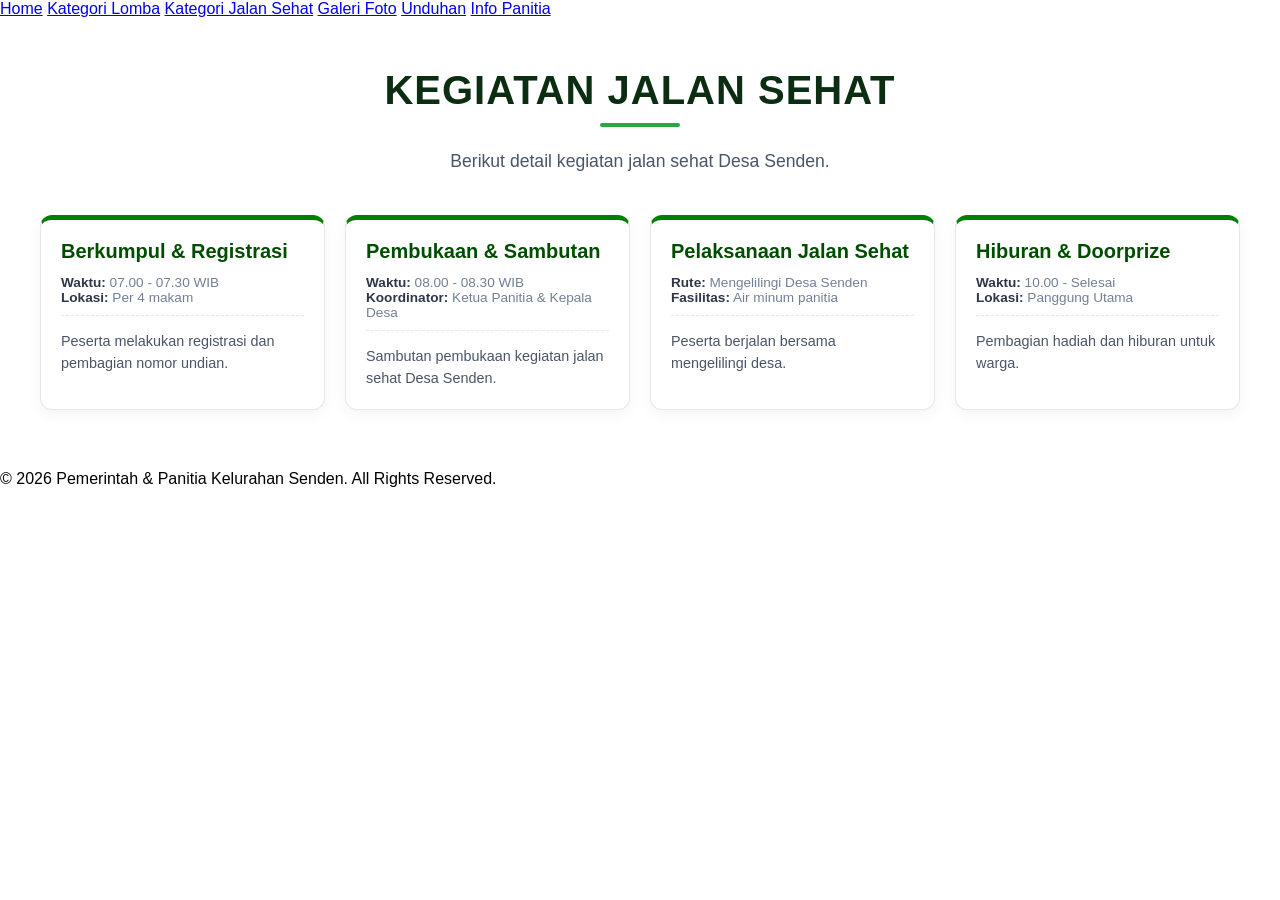
==== jalan-sehat.html @ 729eba9d "Add files via upload" ====
<!DOCTYPE html> <html lang="id"> <head> <meta charset="UTF-8"> <meta name="viewport" content="width=device-width, initial-scale=1.0"> <title>Kategori Jalan Sehat - Desa Senden</title> <link rel="stylesheet" href="Style.css">

    <style>
        /* Mengatur body website */
        body {
            background: #ffffff;
            margin: 0;
            padding: 0;
            font-family: sans-serif;
        }

        /* Section judul utama */
        .main-title-section {
            text-align: center;
            margin: 50px auto 20px auto;
            max-width: 800px;
        }

        /* Judul utama */
        .main-title-section h1 {
            font-size: 2.5rem;
            color: #0b2e13;
            text-transform: uppercase;
            letter-spacing: 1px;
            margin-bottom: 10px;
        }

        /* Garis dekorasi */
        .title-line {
            width: 80px;
            height: 4px;
            background-color: #28a745;
            margin: 0 auto 20px auto;
            border-radius: 2px;
        }

        /* Sub judul */
        .subtitle {
            color: #4a5568;
            font-size: 1.1rem;
            line-height: 1.6;
        }

        /* Grid pembungkus card kegiatan (Sudah Diperbarui menjadi 4 Kolom Sejajar) */
        .rangkaian-grid {
            display: grid;
            /* Memaksa membagi menjadi 4 kolom sejajar rata di desktop */
            grid-template-columns: repeat(4, 1fr);
            gap: 20px;
            max-width: 1200px;
            margin: 40px auto 60px auto;
            padding: 0 20px;
        }

        /* Card kegiatan */
        .kegiatan-card {
            background: #ffffff;
            border: 1px solid #e2e8f0;
            border-top: 5px solid #008000;
            border-radius: 12px;
            padding: 20px; /* Padding disesuaikan agar pas berjejer 4 */
            box-shadow: 0 4px 15px rgba(0,0,0,0.05);
            transition: transform 0.2s;
        }

        /* Efek hover card */
        .kegiatan-card:hover {
            transform: translateY(-5px);
        }

        /* Judul kegiatan */
        .kegiatan-card h3 {
            color: #004d00;
            margin-top: 0;
            margin-bottom: 12px;
            font-size: 1.25rem; /* Ukuran font disesuaikan tipis */
        }

        /* Informasi waktu dan lokasi */
        .meta-info {
            font-size: 0.85rem; /* Ukuran font disesuaikan tipis */
            color: #718096;
            margin-bottom: 15px;
            border-bottom: 1px dashed #e2e8f0;
            padding-bottom: 10px;
        }

        /* Tulisan strong */
        .meta-info strong {
            color: #2d3748;
        }

        /* Deskripsi kegiatan */
        .kegiatan-card p {
            color: #4a5568;
            line-height: 1.5;
            font-size: 0.9rem; /* Ukuran font disesuaikan tipis */
            margin: 0;
        }

        /* Responsive Breakpoint khusus halaman jalan sehat */
        @media (max-width: 992px) {
            .rangkaian-grid {
                grid-template-columns: repeat(2, 1fr); /* Tampilan tablet jadi 2 kolom */
            }
        }

        @media (max-width: 576px) {
            .rangkaian-grid {
                grid-template-columns: 1fr; /* Tampilan HP jadi 1 kolom memanjang kebawah */
            }
        }
    </style>
</head>

<body> 
    <nav id="navbar">
        <a href="index.html">Home</a>
        <a href="kategori.html">Kategori Lomba</a>
        <a href="jalan-sehat.html" class="active">Kategori Jalan Sehat</a>
        <a href="galeri.html">Galeri Foto</a>
        <a href="unduhan.html">Unduhan</a>
        <a href="kontak.html">Info Panitia</a>
    </nav>

    <section class="main-title-section">
        <h1>Kegiatan Jalan Sehat</h1>
        <div class="title-line"></div>
        <p class="subtitle">
            Berikut detail kegiatan jalan sehat Desa Senden.
        </p>
    </section>

    <section class="container">
        <div class="rangkaian-grid">

            <div class="kegiatan-card">
                <h3>Berkumpul & Registrasi</h3>
                <div class="meta-info">
                    <strong>Waktu:</strong> 07.00 - 07.30 WIB
                    <br>
                    <strong>Lokasi:</strong> Per 4 makam
                </div>
                <p>
                    Peserta melakukan registrasi dan pembagian nomor undian.
                </p>
            </div>

            <div class="kegiatan-card">
                <h3>Pembukaan & Sambutan</h3>
                <div class="meta-info">
                    <strong>Waktu:</strong> 08.00 - 08.30 WIB
                    <br>
                    <strong>Koordinator:</strong> Ketua Panitia & Kepala Desa
                </div>
                <p>
                    Sambutan pembukaan kegiatan jalan sehat Desa Senden.
                </p>
            </div>

            <div class="kegiatan-card">
                <h3>Pelaksanaan Jalan Sehat</h3>
                <div class="meta-info">
                    <strong>Rute:</strong> Mengelilingi Desa Senden
                    <br>
                    <strong>Fasilitas:</strong> Air minum panitia
                </div>
                <p>
                    Peserta berjalan bersama mengelilingi desa.
                </p>
            </div>

            <div class="kegiatan-card">
                <h3>Hiburan & Doorprize</h3>
                <div class="meta-info">
                    <strong>Waktu:</strong> 10.00 - Selesai
                    <br>
                    <strong>Lokasi:</strong> Panggung Utama
                </div>
                <p>
                    Pembagian hadiah dan hiburan untuk warga.
                </p>
            </div>

        </div>
    </section>

    <footer>
        <p>
            &copy; 2026 Pemerintah & Panitia Kelurahan Senden. All Rights Reserved.
        </p>
    </footer>

    <script src="script.js"></script>
</body>
</html>
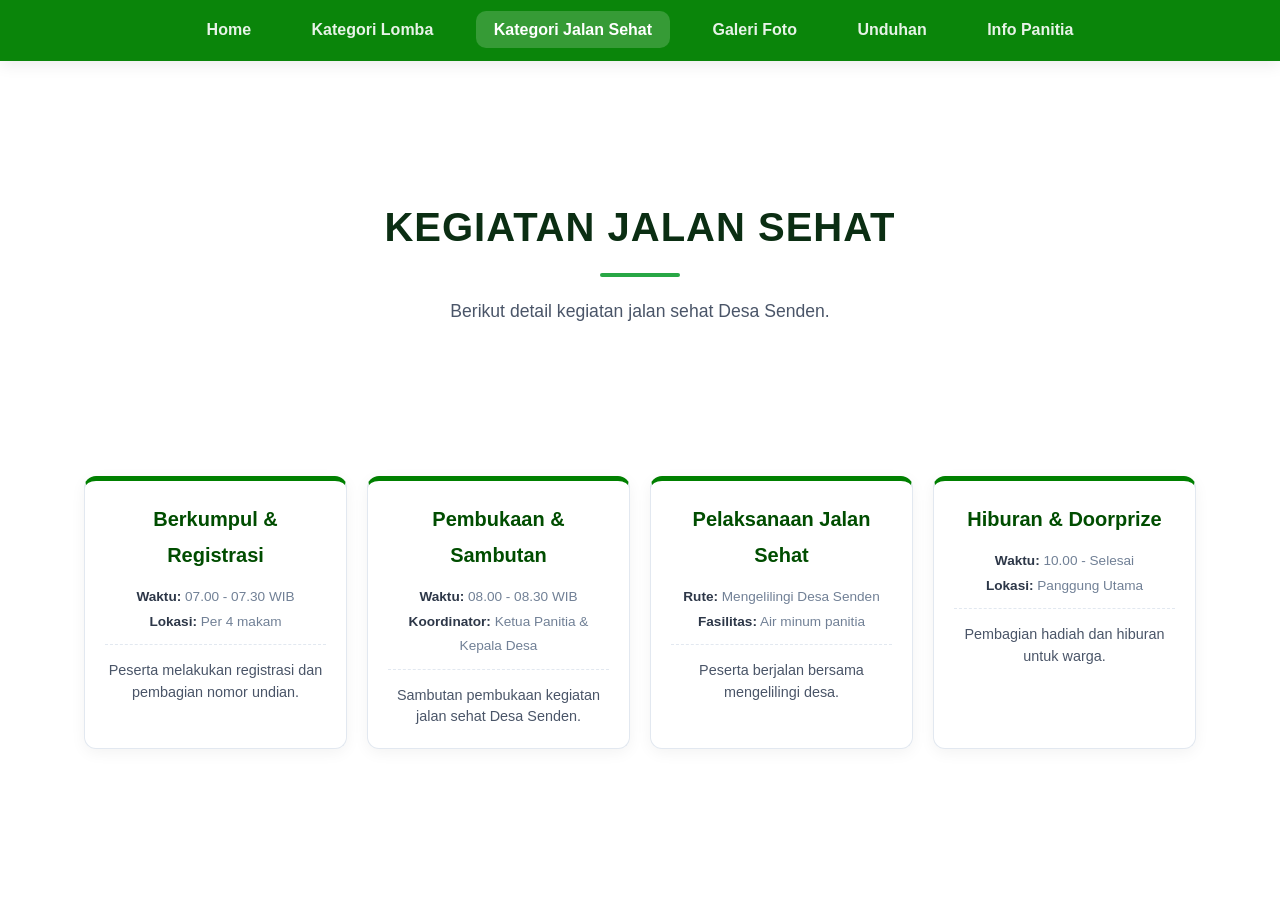
==== commit 51002a0d: "Update jalan-sehat.html" ====
--- a/jalan-sehat.html
+++ b/jalan-sehat.html
@@ -1,4 +1,11 @@
-<!DOCTYPE html> <html lang="id"> <head> <meta charset="UTF-8"> <meta name="viewport" content="width=device-width, initial-scale=1.0"> <title>Kategori Jalan Sehat - Desa Senden</title> <link rel="stylesheet" href="Style.css">
+<!DOCTYPE html>
+<html lang="id">
+<head>
+    <meta charset="UTF-8">
+    <meta name="viewport" content="width=device-width, initial-scale=1.0">
+    <title>Kategori Jalan Sehat - Desa Senden</title>
+    
+    <link rel="stylesheet" href="style.css">
 
     <style>
         /* Mengatur body website */
@@ -7,6 +14,9 @@
             margin: 0;
             padding: 0;
             font-family: sans-serif;
+            display: flex;
+            flex-direction: column;
+            min-height: 100vh;
         }
 
         /* Section judul utama */
@@ -41,10 +51,9 @@
             line-height: 1.6;
         }
 
-        /* Grid pembungkus card kegiatan (Sudah Diperbarui menjadi 4 Kolom Sejajar) */
+        /* Grid pembungkus card kegiatan (4 Kolom Sejajar) */
         .rangkaian-grid {
             display: grid;
-            /* Memaksa membagi menjadi 4 kolom sejajar rata di desktop */
             grid-template-columns: repeat(4, 1fr);
             gap: 20px;
             max-width: 1200px;
@@ -58,7 +67,7 @@
             border: 1px solid #e2e8f0;
             border-top: 5px solid #008000;
             border-radius: 12px;
-            padding: 20px; /* Padding disesuaikan agar pas berjejer 4 */
+            padding: 20px;
             box-shadow: 0 4px 15px rgba(0,0,0,0.05);
             transition: transform 0.2s;
         }
@@ -73,12 +82,12 @@
             color: #004d00;
             margin-top: 0;
             margin-bottom: 12px;
-            font-size: 1.25rem; /* Ukuran font disesuaikan tipis */
+            font-size: 1.25rem;
         }
 
         /* Informasi waktu dan lokasi */
         .meta-info {
-            font-size: 0.85rem; /* Ukuran font disesuaikan tipis */
+            font-size: 0.85rem;
             color: #718096;
             margin-bottom: 15px;
             border-bottom: 1px dashed #e2e8f0;
@@ -94,20 +103,30 @@
         .kegiatan-card p {
             color: #4a5568;
             line-height: 1.5;
-            font-size: 0.9rem; /* Ukuran font disesuaikan tipis */
+            font-size: 0.9rem;
             margin: 0;
+        }
+
+        /* Mengatur footer agar rapi di tengah bawah */
+        footer {
+            text-align: center;
+            padding: 20px;
+            width: 100%;
+            background-color: #ffffff;
+            margin-top: auto; /* Memaksa footer tetap di paling bawah halaman */
+            box-sizing: border-box;
         }
 
         /* Responsive Breakpoint khusus halaman jalan sehat */
         @media (max-width: 992px) {
             .rangkaian-grid {
-                grid-template-columns: repeat(2, 1fr); /* Tampilan tablet jadi 2 kolom */
+                grid-template-columns: repeat(2, 1fr); /* Tablet jadi 2 kolom */
             }
         }
 
         @media (max-width: 576px) {
             .rangkaian-grid {
-                grid-template-columns: 1fr; /* Tampilan HP jadi 1 kolom memanjang kebawah */
+                grid-template-columns: 1fr; /* HP jadi 1 kolom */
             }
         }
     </style>
@@ -193,4 +212,4 @@
 
     <script src="script.js"></script>
 </body>
-</html>+</html>
--- a/style.css
+++ b/style.css
@@ -0,0 +1,678 @@
+/* ==========================================
+   RESET & GLOBAL STYLES
+   ========================================== */
+
+/* Mengambil font Inter dari Google Fonts */
+@import url('https://fonts.googleapis.com/css2?family=Inter:wght@300;400;600;700&display=swap');
+
+/* Mengatur semua elemen */
+* {
+    /* Menghilangkan margin bawaan */
+    margin: 0;
+
+    /* Menghilangkan padding bawaan */
+    padding: 0;
+
+    /* Agar ukuran elemen lebih rapi */
+    box-sizing: border-box;
+
+    /* Scroll halus */
+    scroll-behavior: smooth;
+}
+
+/* ==========================================
+   BODY WEBSITE
+   ========================================== */
+
+body {
+    /* Font utama */
+    font-family: 'Inter', sans-serif;
+
+    /* Warna background */
+    background: #f4f6f8;
+
+    /* Warna teks */
+    color: #2d3748;
+
+    /* Tinggi antar baris */
+    line-height: 1.8;
+
+    /* Menghilangkan scroll horizontal */
+    overflow-x: hidden;
+}
+
+/* ==========================================
+   CONTAINER
+   ========================================== */
+
+.container {
+    /* Lebar maksimal */
+    max-width: 1200px;
+
+    /* Posisi tengah */
+    margin: auto;
+
+    /* Jarak kanan kiri */
+    padding: 0 24px;
+}
+
+/* ==========================================
+   SECTION GLOBAL
+   ========================================== */
+
+section {
+    /* Jarak section */
+    padding: 80px 20px;
+
+    /* Teks tengah */
+    text-align: center;
+}
+
+/* Judul section */
+section h2 {
+    /* Ukuran font */
+    font-size: 2.8rem;
+
+    /* Ketebalan */
+    font-weight: 700;
+
+    /* Warna */
+    color: #1e293b;
+
+    /* Jarak bawah */
+    margin-bottom: 10px;
+}
+
+/* Paragraf section */
+section p {
+    /* Ukuran */
+    font-size: 1.05rem;
+
+    /* Warna */
+    color: #4a5568;
+
+    /* Lebar maksimal */
+    max-width: 850px;
+
+    /* Tengah */
+    margin: auto;
+}
+
+/* ==========================================
+   GARIS DEKORASI
+   ========================================== */
+
+.line {
+    /* Lebar garis */
+    width: 70px;
+
+    /* Tinggi garis */
+    height: 4px;
+
+    /* Warna */
+    background: #00b050;
+
+    /* Posisi tengah */
+    margin: 18px auto 30px auto;
+
+    /* Membulat */
+    border-radius: 100px;
+}
+
+/* ==========================================
+   HEADER WEBSITE
+   ========================================== */
+
+header {
+    /* Background gradasi */
+    background: linear-gradient(135deg, #006400, #00a859);
+
+    /* Warna teks */
+    color: white;
+
+    /* Tengah */
+    text-align: center;
+
+    /* Jarak bawah */
+    padding-bottom: 40px;
+
+    /* Bayangan */
+    box-shadow: 0 4px 20px rgba(0,0,0,0.1);
+}
+
+/* Banner header */
+.header-banner {
+    /* Lebar penuh */
+    width: 100%;
+
+    /* Mengubah tinggi menjadi auto agar gambar tidak ditarik paksa (penyebab blur) */
+    height: auto; 
+
+    /* Menjaga bentuk asli gambar */
+    object-fit: contain; 
+
+    /* Sedikit gelap agar teks terbaca */
+    filter: brightness(0.9);
+
+    /* Memaksa browser merender sisa piksel agar lebih tajam dan crisp */
+    image-rendering: -webkit-optimize-contrast;
+    image-rendering: crisp-edges;
+}
+
+/* Container header */
+.header-container {
+    /* Jarak atas */
+    padding-top: 40px;
+}
+
+/* Judul header */
+header h1 {
+    /* Ukuran */
+    font-size: 3rem;
+
+    /* Ketebalan */
+    font-weight: 700;
+
+    /* Jarak bawah */
+    margin-bottom: 12px;
+}
+
+/* Paragraf header */
+header p {
+    /* Ukuran */
+    font-size: 1.15rem;
+
+    /* Transparansi */
+    opacity: 0.95;
+}
+
+/* ==========================================
+   HERO SECTION
+   ========================================== */
+
+.hero {
+    /* Background gambar + overlay */
+    background:
+    linear-gradient(rgba(0,0,0,0.65), rgba(0,0,0,0.65)),
+    url('assets/Gambar/banner_agustusan.webp')
+    no-repeat center center/cover;
+
+    /* Tinggi hero */
+    height: 80vh;
+
+    /* Flexbox */
+    display: flex;
+
+    /* Tengah vertikal */
+    align-items: center;
+
+    /* Tengah horizontal */
+    justify-content: center;
+
+    /* Teks tengah */
+    text-align: center;
+
+    /* Padding */
+    padding: 20px;
+}
+
+/* Judul hero */
+.hero-content h2 {
+    /* Ukuran */
+    font-size: 4rem;
+
+    /* Warna */
+    color: #fff700;
+
+    /* Ketebalan */
+    font-weight: 700;
+
+    /* Bayangan teks */
+    text-shadow: 0 5px 15px rgba(0,0,0,0.4);
+
+    /* Jarak bawah */
+    margin-bottom: 20px;
+}
+
+/* Text hero */
+.hero-content p {
+    /* Ukuran */
+    font-size: 1.2rem;
+
+    /* Warna */
+    color: #f8fafc;
+
+    /* Lebar maksimal */
+    max-width: 750px;
+
+    /* Tengah */
+    margin: auto;
+}
+
+/* ==========================================
+   NAVBAR
+   ========================================== */
+
+nav {
+    /* Background */
+    background: rgba(0, 128, 0, 0.96);
+
+    /* Blur */
+    backdrop-filter: blur(10px);
+
+    /* Sticky */
+    position: sticky;
+
+    /* Menempel atas */
+    top: 0;
+
+    /* Layer */
+    z-index: 1000;
+
+    /* Padding */
+    padding: 16px 10px;
+
+    /* Tengah */
+    text-align: center;
+
+    /* Bayangan */
+    box-shadow: 0 4px 15px rgba(0,0,0,0.08);
+}
+
+/* Link navbar */
+nav a {
+    /* Warna */
+    color: rgba(255,255,255,0.9);
+
+    /* Hilangkan underline */
+    text-decoration: none;
+
+    /* Jarak */
+    margin: 0 10px;
+
+    /* Padding */
+    padding: 10px 18px;
+
+    /* Membulat */
+    border-radius: 10px;
+
+    /* Ketebalan */
+    font-weight: 600;
+
+    /* Animasi */
+    transition: all 0.3s ease;
+}
+
+/* Hover navbar */
+nav a:hover,
+nav a.active {
+    /* Background hover */
+    background: rgba(255,255,255,0.18);
+
+    /* Warna teks */
+    color: white;
+}
+
+/* ==========================================
+   VISI MISI
+   ========================================== */
+
+.visi-misi {
+    /* Background */
+    background: white;
+
+    /* Padding */
+    padding: 50px;
+
+    /* Membulat */
+    border-radius: 20px;
+
+    /* Bayangan */
+    box-shadow: 0 10px 30px rgba(0,0,0,0.05);
+
+    /* Lebar maksimal */
+    max-width: 1000px;
+
+    /* Tengah */
+    margin: 40px auto;
+}
+
+/* Judul visi misi */
+.visi-misi h3 {
+    /* Ukuran */
+    font-size: 1.6rem;
+
+    /* Warna */
+    color: #0f172a;
+
+    /* Jarak bawah */
+    margin-bottom: 20px;
+}
+
+/* Text visi */
+.visi {
+    /* Ukuran */
+    font-size: 1.2rem;
+
+    /* Ketebalan */
+    font-weight: 600;
+
+    /* Warna */
+    color: #008000;
+
+    /* Jarak bawah */
+    margin-bottom: 35px;
+}
+
+/* List misi */
+.visi-misi ol {
+    /* Agar tidak full */
+    display: inline-block;
+
+    /* Rata kiri */
+    text-align: left;
+
+    /* Jarak atas */
+    margin-top: 15px;
+}
+
+/* Item list */
+.visi-misi ol li {
+    /* Jarak bawah */
+    margin-bottom: 12px;
+
+    /* Ukuran */
+    font-size: 1.05rem;
+}
+
+/* ==========================================
+   HALAMAN LOMBA
+   ========================================== */
+
+.page-section {
+    /* Jarak */
+    padding: 80px 20px;
+
+    /* Tengah */
+    text-align: center;
+}
+
+/* Text pembuka */
+.lead {
+    /* Ukuran */
+    font-size: 1.1rem;
+
+    /* Warna */
+    color: #475569;
+
+    /* Lebar */
+    max-width: 800px;
+
+    /* Tengah */
+    margin: 0 auto 40px auto;
+}
+
+/* ==========================================
+   FILTER BUTTON
+   ========================================== */
+
+.filter-container {
+    /* Jarak bawah */
+    margin-bottom: 50px;
+}
+
+/* Tombol filter */
+.filter-btn {
+    /* Background */
+    background: white;
+
+    /* Border */
+    border: 2px solid #00a859;
+
+    /* Warna teks */
+    color: #00a859;
+
+    /* Padding */
+    padding: 12px 22px;
+
+    /* Margin */
+    margin: 5px;
+
+    /* Membulat */
+    border-radius: 12px;
+
+    /* Ketebalan */
+    font-weight: 600;
+
+    /* Cursor */
+    cursor: pointer;
+
+    /* Animasi */
+    transition: all 0.3s ease;
+}
+
+/* Hover tombol */
+.filter-btn:hover {
+    /* Background */
+    background: #00a859;
+
+    /* Warna teks */
+    color: white;
+}
+
+/* Tombol aktif */
+.btn-active {
+    /* Background */
+    background: #00a859;
+
+    /* Warna teks */
+    color: white;
+}
+
+/* ==========================================
+   CONTAINER CARD (Sudah Diperbarui)
+   ========================================== */
+
+.profil-cards {
+    /* Grid */
+    display: grid;
+
+    /* Mengunci pembagian menjadi 4 kolom sejajar di desktop */
+    grid-template-columns: repeat(4, 1fr);
+
+    /* Jarak antar card disesuaikan sedikit agar pas */
+    gap: 20px;
+
+    /* Lebar maksimal */
+    max-width: 1200px;
+
+    /* Tengah */
+    margin: auto;
+}
+
+/* Mengatur gambar di dalam card lomba agar ukurannya rapi dan tidak meluap */
+.profil-cards .card img {
+    width: 100%;
+    height: 180px;
+    object-fit: cover;
+    border-radius: 12px;
+    margin-bottom: 15px;
+}
+
+/* ==========================================
+   CARD LOMBA
+   ========================================== */
+
+.card {
+    /* Background */
+    background: white;
+
+    /* Padding */
+    padding: 25px 15px; /* Dipersempit sedikit agar isi teks pas berjejer 4 */
+
+    /* Membulat */
+    border-radius: 22px;
+
+    /* Bayangan */
+    box-shadow: 0 10px 25px rgba(0,0,0,0.06);
+
+    /* Posisi */
+    position: relative;
+
+    /* Overflow */
+    overflow: hidden;
+
+    /* Animasi */
+    transition: all 0.3s ease;
+}
+
+/* Hover card */
+.card:hover {
+    /* Naik */
+    transform: translateY(-8px);
+
+    /* Bayangan lebih besar */
+    box-shadow: 0 18px 35px rgba(0,0,0,0.12);
+}
+
+/* Garis atas card */
+.card::before {
+    content: "";
+
+    /* Posisi */
+    position: absolute;
+
+    /* Atas */
+    top: 0;
+
+    /* Kiri */
+    left: 0;
+
+    /* Lebar */
+    width: 100%;
+
+    /* Tinggi */
+    height: 6px;
+
+    /* Warna */
+    background: linear-gradient(to right, #00a859, #00d26a);
+}
+
+/* Judul lomba */
+.card h3 {
+    /* Ukuran */
+    font-size: 1.25rem; /* Diperkecil agar judul panjang tidak berantakan di 4 kolom */
+
+    /* Warna */
+    color: #0f172a;
+
+    /* Jarak bawah */
+    margin-bottom: 10px;
+}
+
+/* Text peserta / detail info hijau */
+.card div {
+    /* Warna */
+    color: #00a859 !important;
+
+    /* Tebal */
+    font-weight: 600;
+
+    /* Margin */
+    margin-bottom: 12px !important;
+}
+
+/* Deskripsi */
+.card p {
+    /* Warna */
+    color: #475569;
+
+    /* Ukuran */
+    font-size: 0.88rem; /* Diatur sedikit lebih kecil agar pas */
+
+    /* Tinggi baris */
+    line-height: 1.6;
+}
+
+/* ==========================================
+   FOOTER
+   ========================================== */
+
+footer {
+    /* Background */
+    background: #006400;
+
+    /* Warna */
+    color: white;
+
+    /* Tengah */
+    text-align: center;
+
+    /* Padding */
+    padding: 25px;
+
+    /* Jarak atas */
+    margin-top: 80px;
+}
+
+/* ==========================================
+   RESPONSIVE MOBILE (Sudah Diperbarui)
+   ========================================== */
+
+@media (max-width: 1024px) {
+    /* Tampilan tablet membagi menjadi 2 kolom agar tidak terlalu sempit */
+    .profil-cards {
+        grid-template-columns: repeat(2, 1fr);
+        gap: 25px;
+    }
+}
+
+@media (max-width: 768px) {
+    /* Hero mobile */
+    .hero-content h2 {
+        /* Ukuran kecil */
+        font-size: 2.5rem;
+    }
+
+    /* Navbar mobile */
+    nav a {
+        /* Per baris */
+        display: block;
+
+        /* Tengah */
+        margin: 10px auto;
+
+        /* Lebar */
+        width: 80%;
+    }
+
+    /* Section mobile */
+    section {
+        /* Padding */
+        padding: 60px 20px;
+    }
+
+    /* Box visi misi */
+    .visi-misi {
+        /* Padding */
+        padding: 30px 20px;
+    }
+
+    /* Tampilan HP menjadi 1 kolom memanjang kebawah */
+    .profil-cards {
+        grid-template-columns: 1fr;
+        gap: 20px;
+    }
+
+    /* Card mobile */
+    .card {
+        /* Padding */
+        padding: 25px;
+    }
+
+    /* Tombol mobile */
+    .filter-btn {
+        /* Lebar */
+        width: 90%;
+    }
+}
